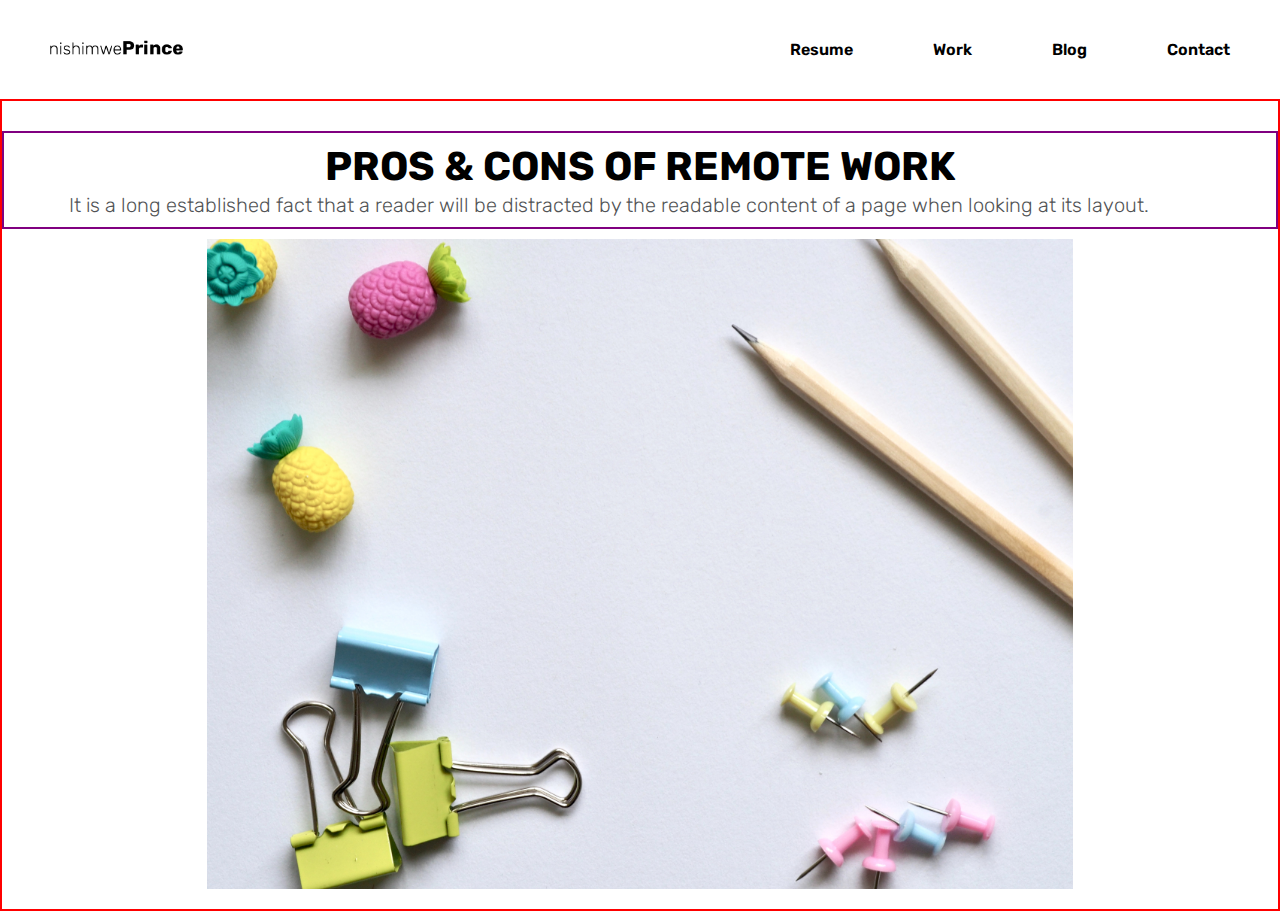
==== portfolio/blog-page.html @ a3298db8 "Progress" ====
<!DOCTYPE html>
<html lang="en">
<head>
    <meta charset="UTF-8">
    <meta http-equiv="X-UA-Compatible" content="IE=edge">

    <link rel="stylesheet" href="blog-page.css">
    <link rel="preconnect" href="https://fonts.googleapis.com">
    <link rel="preconnect" href="https://fonts.gstatic.com" crossorigin>
    <link href="https://fonts.googleapis.com/css2?family=Rubik&display=swap" rel="stylesheet">
    <link rel="shortcut icon" href="./img/favicon.png" type="image/x-icon">

    <meta name="viewport" content="width=device-width, initial-scale=1.0">
    <title>Blog Page</title>
</head>
<body>

            <!-- <---- NAVIGATION BAR ----->

            <div class="nav-bar">
                <div class="logo">
                    <a href="#"><img src="./logo.png" alt="NISHIMWE's logo"></a>
                </div>
        
                <div class="links">
                    <ul class="nav-links">
                        <li class="nav-link-container"><a href="#">Resume</a></li>
                        <li class="nav-link-container"><a href="#">Work</a></li>
                        <li class="nav-link-container"><a href="#">Blog</a></li>
                        <li class="nav-link-container"><a href="#">Contact</a></li>
                    </ul>
                </div>
            </div>

        <!-- HERO SECTION -->

    <div class="hero">

        <!-- <div class="author">

            <img src="./img/nishimwe-formal.jpg" alt="Author image">

            <section>
                <p>
                    Nishimwe Prince
                </p>
                <ul class="author-icons">
                    <li><img src="./img/icons/twitter-icon.png" alt="Author social media icon"></li>
                    <li><img src="./img/icons/gmail-icon.png" alt="Author social media icon"></li>
                    <li><img src="./img/icons/github-icon.png" alt="Author social media icon"></li>
                </ul>
            </section>

        </div> -->

        <div class="blog-title">
            <h1>
                Pros & Cons of Remote Work
            </h1>
            <p>
                It is a long established fact that a reader will be distracted by the 
                readable content of a page when looking at its layout.

            </p>
        </div>

        <div class="blog-img-container">
            <img src="./img/blog-page/blog-image.jpg" alt="">
        </div>

    </div>
    
</body>
</html>
---- portfolio/blog-page.css ----
* {
    font-family: Rubik, sans-serif;
    padding: 0;
    margin: 0;
}

/* <----- NAVIGATION BAR ------> */

.nav-bar {
    display: flex;
    justify-content: space-between;
    align-items: center;

    padding: 40px 50px;
    /* border: 2px solid red; */
}

.logo img {
    height: 15px;
}

.nav-links {
    list-style: none;
    display: flex;
    gap: 80px;
    justify-content: space-between;

    max-width: 60%;
}

.nav-links a {
    text-decoration: none;
    color: black;
    font-weight: 600;
}

.nav-link-container:hover {
    cursor: pointer;
    transform: scale(1.05);
}

/* <----- HERO SECTION --------> */

.hero {
    padding: 20px 0;
    border: 2px solid red;

    height: auto;
}

.author {
    display: flex;
    align-items: center;
    gap: 10px;

    padding: 0 20px;
}

.author img {
    height: 40px;
    border-radius: 50%;
}

.author section {
    display: grid;
    gap: 5px;
    justify-content: space-around;

}

.author-icons {
    display: flex;
    justify-content: space-evenly;
    gap: 15px;
    margin: 0 auto;
}

.author-icons li {
    list-style: none;
}

.author-icons li img {
    height: 20px;
}

.blog-title {
    border: 2px solid purple;
    margin: 10px 0;
    padding: 10px 20px;
    display: grid;
    gap: 3px;

    text-align: center;
}

.blog-title h1 {
    font-size: 40px;
    text-transform: uppercase;
}

.blog-title p {
    font-size: 20px;
    font-weight: 20;
    color: #515355;
    max-width: 95%;
}

.blog-img-container {
    padding: 0 -20px;
    display: grid;
    place-content: center;
}

.blog-img-container img {
    width: auto;
    height: 650px;
}
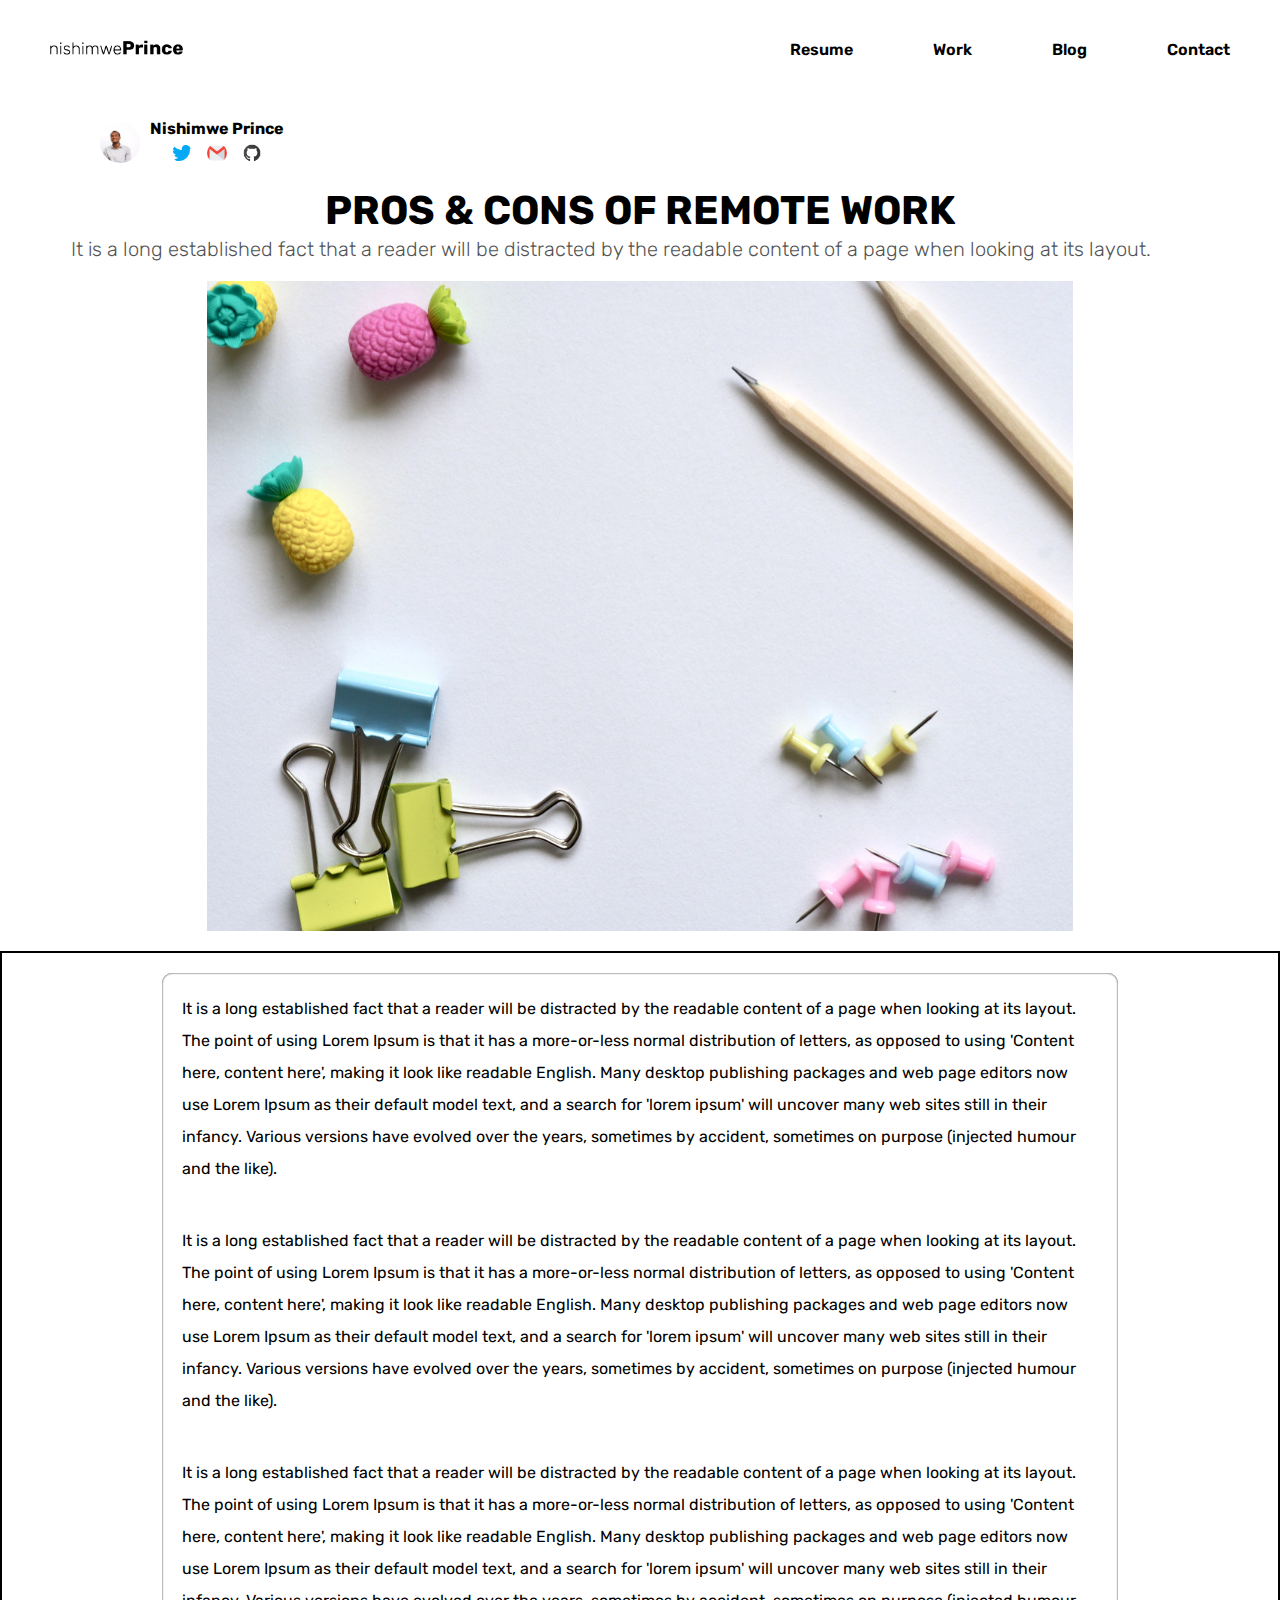
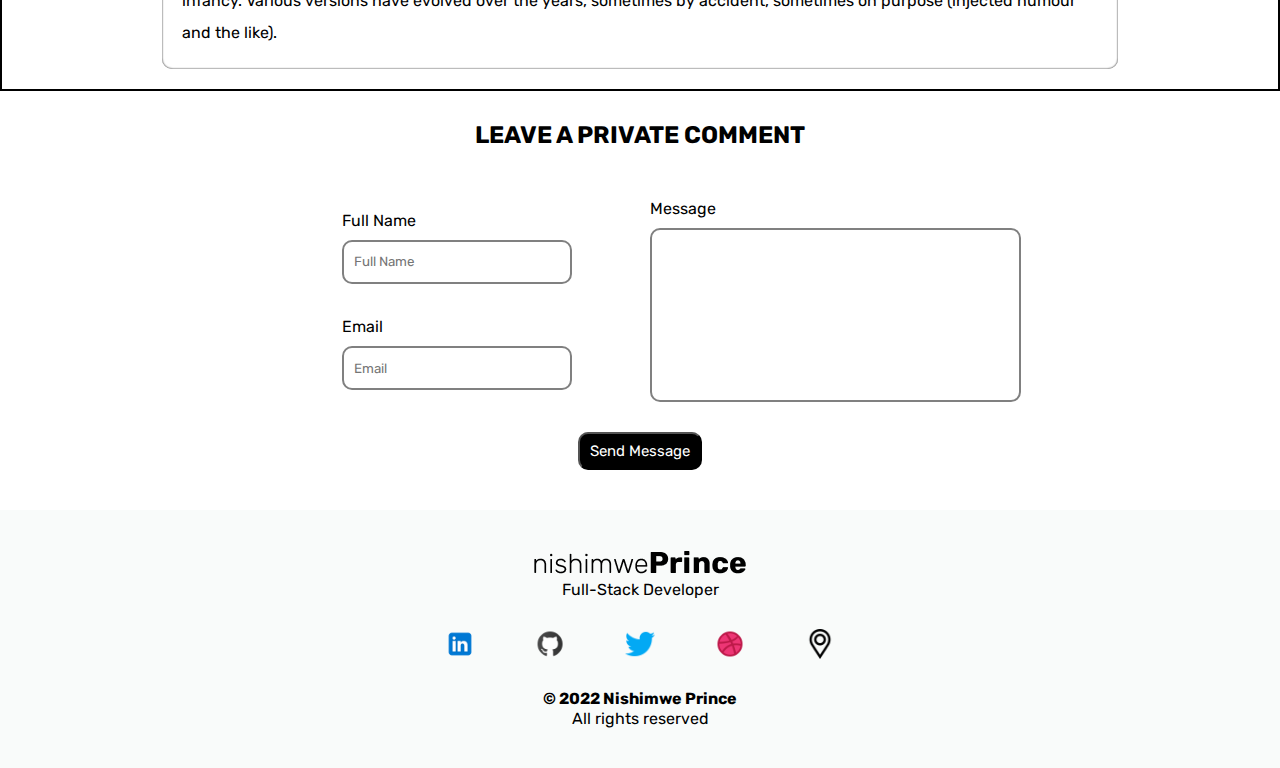
==== commit 87b30ef0: "Remaining responsiveness" ====
--- a/portfolio/blog-page.html
+++ b/portfolio/blog-page.html
@@ -19,15 +19,15 @@
 
             <div class="nav-bar">
                 <div class="logo">
-                    <a href="#"><img src="./logo.png" alt="NISHIMWE's logo"></a>
+                    <a href="./index.html"><img src="./logo.png" alt="NISHIMWE's logo"></a>
                 </div>
         
                 <div class="links">
                     <ul class="nav-links">
-                        <li class="nav-link-container"><a href="#">Resume</a></li>
-                        <li class="nav-link-container"><a href="#">Work</a></li>
-                        <li class="nav-link-container"><a href="#">Blog</a></li>
-                        <li class="nav-link-container"><a href="#">Contact</a></li>
+                        <li class="nav-link-container"><a target="_blank" href="https://www.linkedin.com/in/nishimweprince">Resume</a></li>
+                        <li class="nav-link-container"><a target="_blank" href="https://github.com/nishimweprince/">Work</a></li>
+                        <li class="nav-link-container"><a href="./blogs.html">Blog</a></li>
+                        <li class="nav-link-container"><a href="./contact.html">Contact</a></li>
                     </ul>
                 </div>
             </div>
@@ -36,7 +36,7 @@
 
     <div class="hero">
 
-        <!-- <div class="author">
+        <div class="author">
 
             <img src="./img/nishimwe-formal.jpg" alt="Author image">
 
@@ -51,7 +51,7 @@
                 </ul>
             </section>
 
-        </div> -->
+        </div>
 
         <div class="blog-title">
             <h1>
@@ -68,7 +68,97 @@
             <img src="./img/blog-page/blog-image.jpg" alt="">
         </div>
 
+
     </div>
+
+    <!-- BLOG TEXT SECTION -->
+
+    <div class="blog-text">
+
+        <div class="blog-text-container">
+
+            <p>
+                It is a long established fact that a reader will be distracted by the readable content of a page when looking at its layout. The point of using Lorem Ipsum is that it has a more-or-less normal distribution of letters, as opposed to using 'Content here, content here', making it look like readable English. Many desktop publishing packages and web page editors now use Lorem Ipsum as their default model text, and a search for 'lorem ipsum' will uncover many web sites still in their infancy. Various versions have evolved over the years, sometimes by accident, sometimes on purpose (injected humour and the like).
+    
+            </p>
+    
+            <p>
+                It is a long established fact that a reader will be distracted by the readable content of a page when looking at its layout. The point of using Lorem Ipsum is that it has a more-or-less normal distribution of letters, as opposed to using 'Content here, content here', making it look like readable English. Many desktop publishing packages and web page editors now use Lorem Ipsum as their default model text, and a search for 'lorem ipsum' will uncover many web sites still in their infancy. Various versions have evolved over the years, sometimes by accident, sometimes on purpose (injected humour and the like).
+    
+            </p>
+    
+            <p>
+                It is a long established fact that a reader will be distracted by the readable content of a page when looking at its layout. The point of using Lorem Ipsum is that it has a more-or-less normal distribution of letters, as opposed to using 'Content here, content here', making it look like readable English. Many desktop publishing packages and web page editors now use Lorem Ipsum as their default model text, and a search for 'lorem ipsum' will uncover many web sites still in their infancy. Various versions have evolved over the years, sometimes by accident, sometimes on purpose (injected humour and the like).
+    
+            </p>
+
+        </div>
+
+    </div>
+
+    <!-- CONTACT-SECTION -->
+
+    <div class="contact-section">
+
+        <h2>
+            LEAVE A PRIVATE COMMENT
+        </h2>
+
+        <div class="form-container">
+
+            <form action="">
+                <div class="address">
+                    <div class="address-name">
+                        <label for="name">Full Name</label>
+                        <input type="text" name="name" placeholder="Full Name">
+                    </div>
+
+                    <div class="address-email">
+                        <label for="email">Email</label>
+                        <input type="email" name="email" placeholder="Email">
+                    </div>
+                </div>
+                <div class="message">
+                    <label for="message">Message</label>
+                    <textarea name="message" rows="10" cols="40"></textarea>
+                </div>
+            </form>
+
+            <button type="submit" class="primary contact-submit">Send Message</button>
+
+        </div>
+        
+    </div>
+
+        <!-- FOOTER SECTION -->
+
+        <div class="footer">
+
+            <div class="footer-logo">
+                <img src="./logo.png" alt="Footer logo">
+                <p>
+                    Full-Stack Developer
+                </p>
+            </div>
+    
+            <div class="footer-social-icons">
+                <img src="./img/icons/linkedin-icon.png" alt="Social media icon">
+                <img src="./img/icons/github-icon.png" alt="Social media icon">
+                <img src="./img/icons/twitter-icon.png" alt="Social media icon">
+                <img src="./img/icons/dribbble-icon.png" alt="Social media icon">
+                <img src="./img/icons/location-icon.jpg" alt="Social media icon">
+            </div>
+    
+            <div class="footer-copyright">
+                <h4>
+                    © 2022 Nishimwe Prince
+                </h4>
+                <p>
+                    All rights reserved
+                </p>
+            </div>
+    
+        </div>
     
 </body>
 </html>--- a/portfolio/blog-page.css
+++ b/portfolio/blog-page.css
@@ -42,8 +42,8 @@
 /* <----- HERO SECTION --------> */
 
 .hero {
-    padding: 20px 0;
-    border: 2px solid red;
+    padding: 20px 40px;
+    /* border: 2px solid red; */
 
     height: auto;
 }
@@ -53,7 +53,7 @@
     align-items: center;
     gap: 10px;
 
-    padding: 0 20px;
+    padding: 0 60px;
 }
 
 .author img {
@@ -61,11 +61,16 @@
     border-radius: 50%;
 }
 
+.author img:hover {
+    transform: scale(1.18);
+    cursor: pointer;
+}
+
 .author section {
     display: grid;
     gap: 5px;
     justify-content: space-around;
-
+    font-weight: bolder;
 }
 
 .author-icons {
@@ -84,7 +89,7 @@
 }
 
 .blog-title {
-    border: 2px solid purple;
+    /* border: 2px solid purple; */
     margin: 10px 0;
     padding: 10px 20px;
     display: grid;
@@ -114,4 +119,151 @@
 .blog-img-container img {
     width: auto;
     height: 650px;
+}
+
+/* <---- BLOG TEXT SECTION -------> */
+
+.blog-text {
+    border: 2px solid black;
+
+    padding: 20px 40px;
+    display: grid;
+    gap: 20px;
+}
+
+.blog-text-container {
+    max-width: 80%;
+    margin: 0 auto;
+
+    border-radius: 10px;
+    box-sizing: border-box;
+    box-shadow: inset 0 0 2px black;
+}
+
+.blog-text-container p {
+    line-height: 2;
+    padding: 20px;
+}
+
+/* <---- CONTACT SECTION -----> */
+
+.contact-section {
+    /* border: 2px solid darkblue; */
+    padding: 30px;
+    text-align: center;
+}
+
+.form-container {
+    /* border: 2px solid red; */
+    padding: 10px;
+    text-align: center;
+    justify-items: center;
+
+    position: relative;
+}
+
+.contact-section form {
+    display: grid;
+    grid-template-columns: repeat(2, 1fr);
+    gap: 20px;
+    padding: 30px;
+    justify-content:center;
+    text-align: left;
+}
+
+form .address {
+    display: flex;
+    flex-direction: column;
+    grid-template-rows: repeat(2, 1fr);
+    justify-content: space-evenly;
+    padding-bottom: 0;
+}
+
+.address-name, .address-email {
+    margin: auto;
+}
+
+form .message {
+    display: grid;
+    justify-content: center;
+}
+
+form .message textarea {
+    resize: none;
+    padding: 10px;
+    outline: none;
+    border-radius: 10px;
+    border: 2px solid gray;
+}
+
+form label {
+    display: block;
+    margin: 10px 0;
+}
+
+input {
+    padding: 10px;
+    height: 20px;
+    width: 100%;
+    outline: none;
+    border-radius: 10px;
+    border: 2px solid gray;
+}
+
+input:focus::placeholder {
+    color: transparent;
+}
+
+.form-container button {
+    padding: 8px 10px;
+    display: flex;
+    align-items: center;
+    font-size: 15px;
+    background-color: black;
+    color: white;
+    font-weight: medium;
+    border-radius: 10px;
+
+    margin: 0 auto;
+}
+
+.form-container button:hover {
+    transform: scale(1.05);
+    cursor: pointer;
+}
+
+/* <---- FOOTER SECTION -----> */
+
+.footer {
+    /* border: 2px solid red; */
+    text-align: center;
+
+    padding: 40px 50px;
+    background-color: rgb(249,251,250);
+}
+
+.footer-logo {
+    /* border: 2px solid purple; */
+    justify-content: center;
+}
+
+.footer-logo p {
+    margin: 2px 0 0 0;
+}
+
+.footer-social-icons {
+    /* border: 2px solid green; */
+    margin: 30px;
+    display: flex;
+    gap: 60px;
+    justify-content: center;
+}
+
+.footer-social-icons img {
+    height: 30px;
+    cursor: pointer;
+}
+
+.footer-copyright p {
+    margin: 1px 0 0 0;
 }